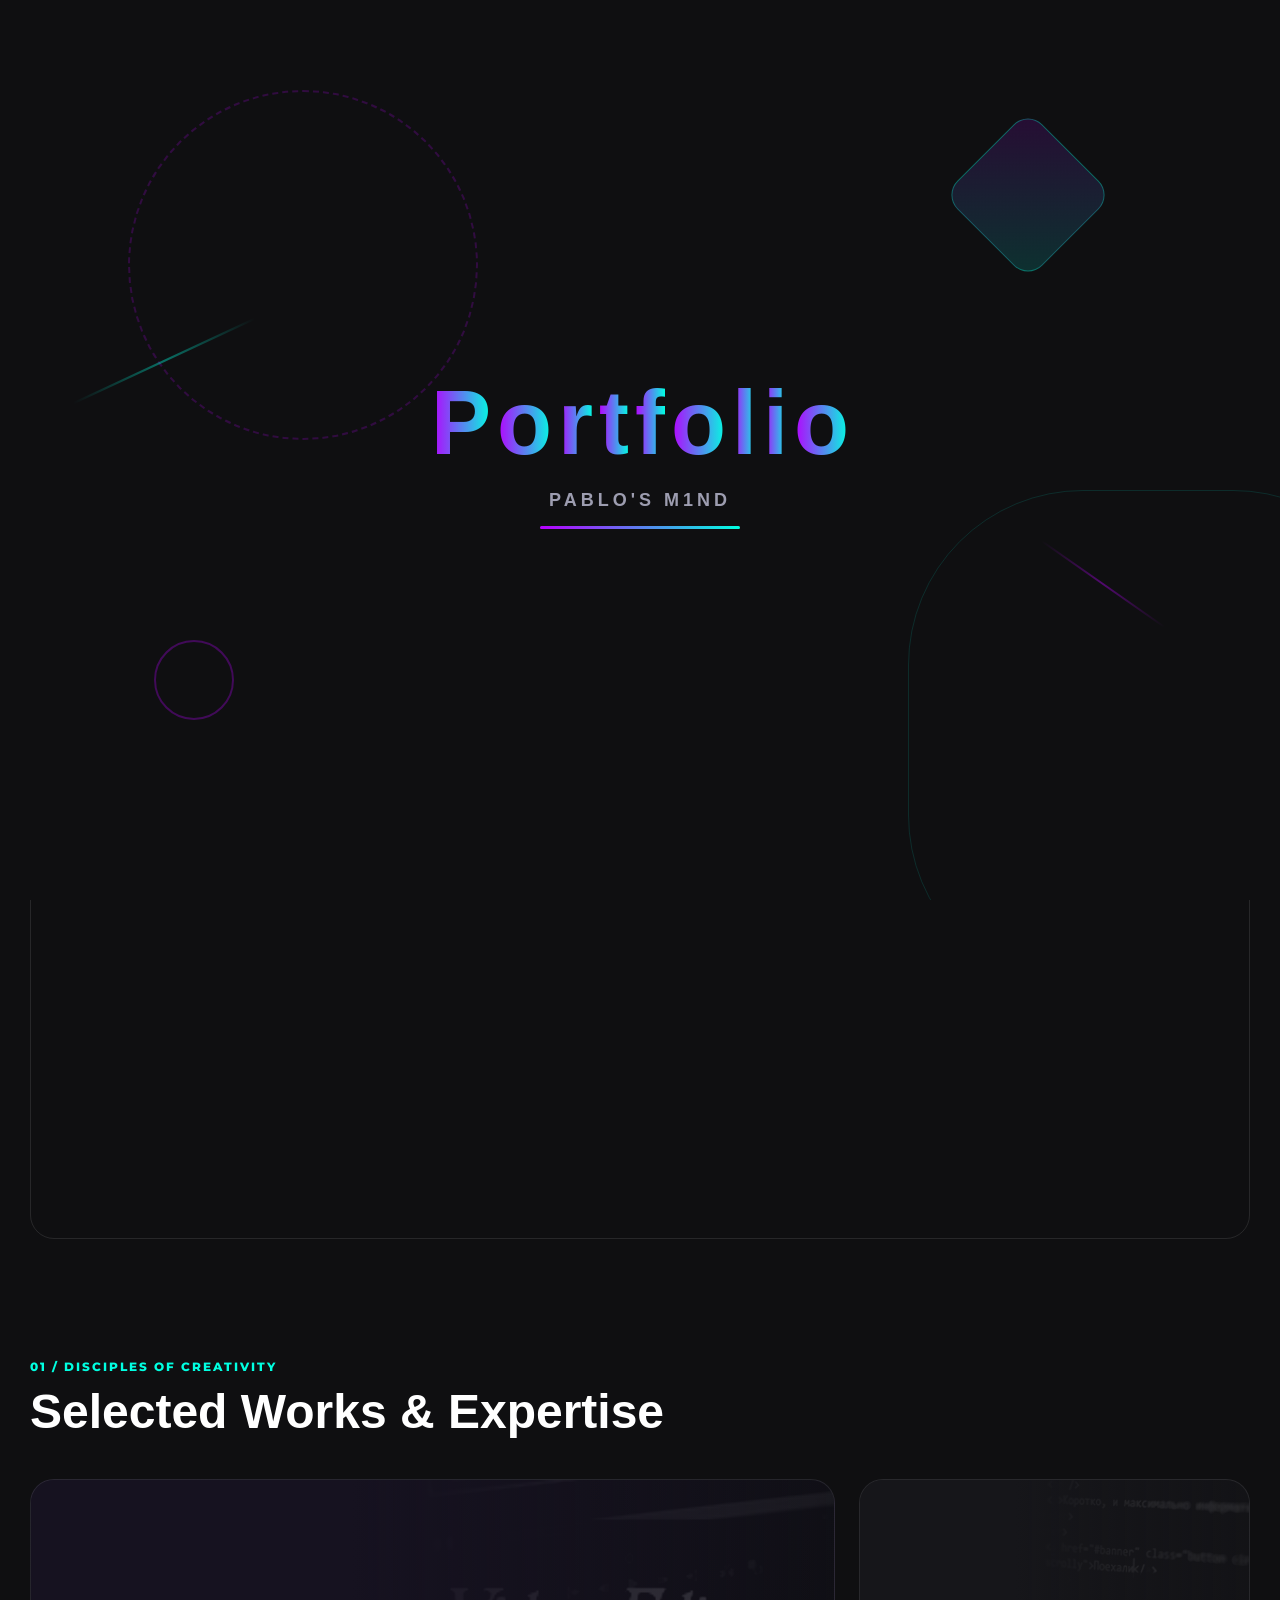
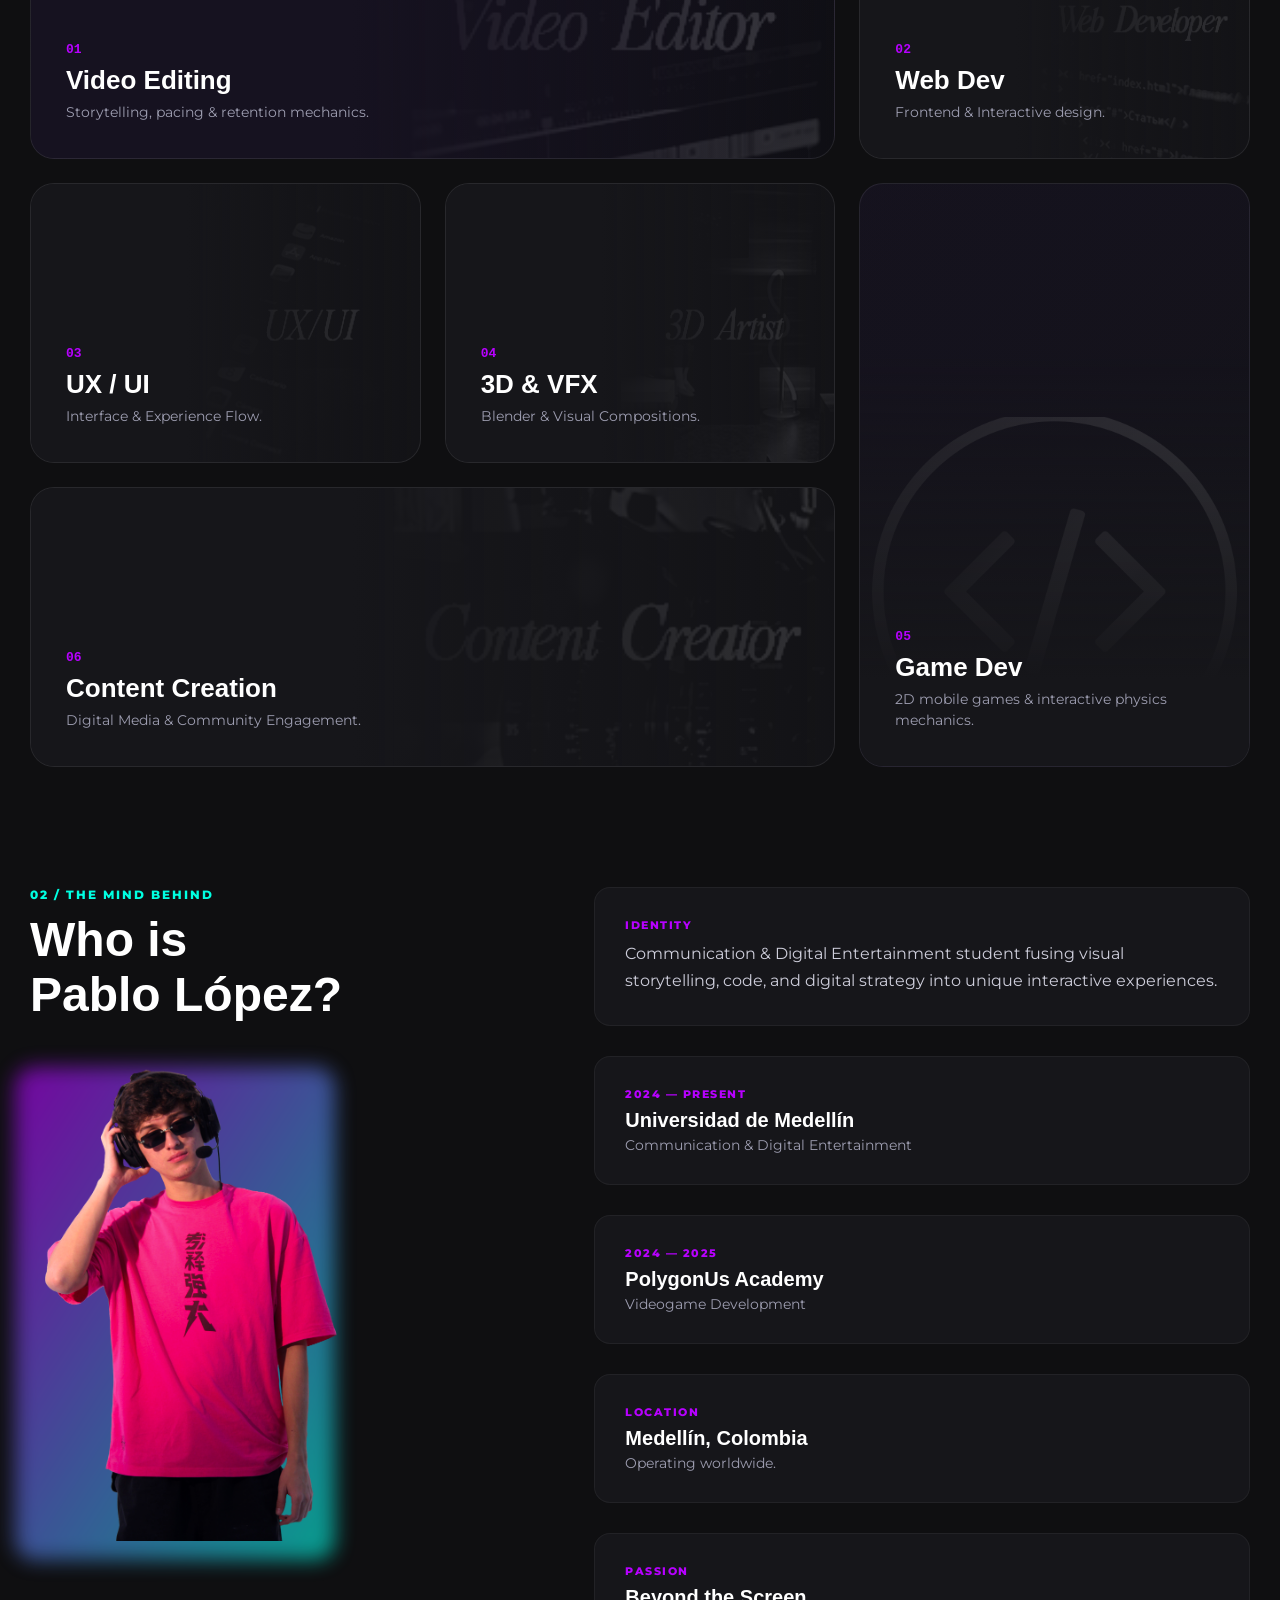
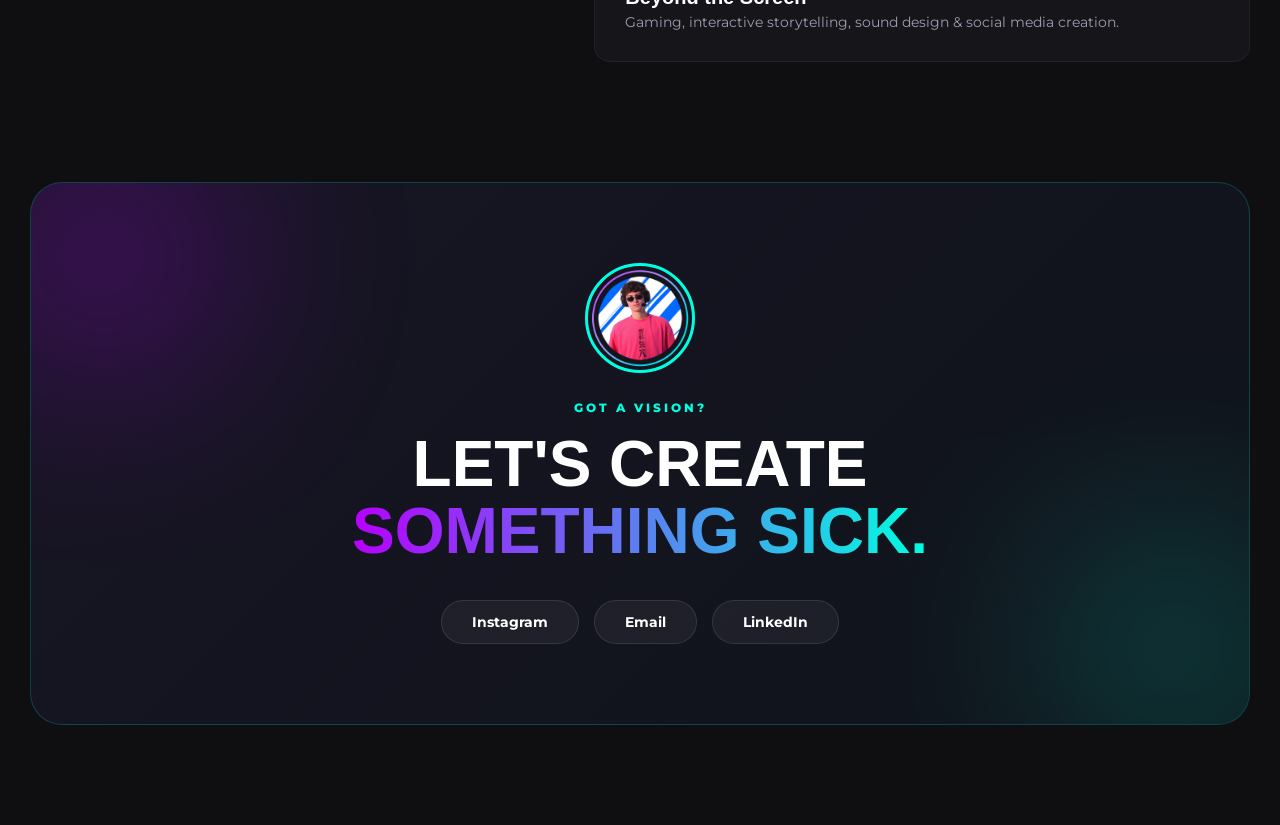
==== Portafolio/index.html @ 2359c6ee "Portfolio" ====
<!DOCTYPE html>
<html lang="en">
<head>
    <meta charset="UTF-8">
    <meta name="viewport" content="width=device-width, initial-scale=1.0">
    <title>Pablo's M1nd | Creative Universe</title>

    <link rel="preconnect" href="https://fonts.googleapis.com">
    <link rel="preconnect" href="https://fonts.gstatic.com" crossorigin>
    <link href="https://fonts.googleapis.com/css2?family=Google+Sans:ital,opsz,wght@0,17..18,400..700;1,17..18,400..700&family=Montserrat:ital,wght@0,100..900;1,100..900&display=swap" rel="stylesheet">
    
    <link rel="stylesheet" href="Styles/style.css">
</head>
<body>

<div id="loader" class="loader-screen">
    <div class="loader-geometry shape-1"></div>
    <div class="loader-geometry shape-2"></div>
    <div class="loader-geometry shape-3"></div>
    <div class="loader-geometry shape-4"></div>
    <div class="loader-geometry shape-5"></div>
    <div class="loader-geometry shape-6"></div>
    
    <div class="loader-text-wrapper">
        <span class="load-char">P</span>
        <span class="load-char">o</span>
        <span class="load-char">r</span>
        <span class="load-char">t</span>
        <span class="load-char">f</span>
        <span class="load-char">o</span>
        <span class="load-char">l</span>
        <span class="load-char">i</span>
        <span class="load-char">o</span>
    </div>

    <h1 class="loader-title">Pablo's M1nd</h1>
    <div class="loader-bar-container">
        <div class="loader-bar"></div>
    </div>
</div>

<header>
    <nav>
        <div class="div-header">
            <div class="brand-logo">
                <h1>Pablo's M1nd<span class="dot">.</span></h1>
            </div>

            <button class="nav-toggle" id="navToggle" aria-label="Abrir menú">
                <span></span>
                <span></span>
                <span></span>
            </button>

            <div class="nav-links" id="navLinks">
                <a href="#" class="active-link">Home</a>
                <a href="#projects">Projects</a>
                <a href="#About-Me">About</a>
                <a href="#Contact" class="nav-cta">Let's Talk</a>
            </div>
        </div>
    </nav>
</header>

<main>
    <section class="hero-disruptive">
        <div class="hero-badge">DIGITAL ENTERTAINMENT & CREATIVE MEDIA</div>
        
        <div class="hero-main-layout">
            <div class="hero-text-block">
                <p class="hero-greeting">// Hello, World. I am</p>
                <h1 class="hero-title-giant">PABLO<br><span class="gradient-text">LÓPEZ</span></h1>
                <p class="hero-tagline">Transforming raw concepts into digital experiences through video, code, and narrative pacing.</p>
            </div>

            <div class="hero-media-wrapper">
                <div class="media-frame-accent"></div>
                <div class="videoSnobra"> 
                    <iframe src="https://www.youtube.com/embed/orZIh9Pobws?si=IVjfkmtA8cxRq-Ed" title="Featured Work" frameborder="0" allow="accelerometer; autoplay; clipboard-write; encrypted-media; gyroscope; picture-in-picture; web-share" referrerpolicy="strict-origin-when-cross-origin" allowfullscreen></iframe>    
                </div>
            </div>
        </div>
    </section>

    <section class="ticker-section">
        <div class="ticker-wrapper">
            <span>VIDEO EDITING • MOTION GRAPHICS • 3D ARTIST • UX/UI DESIGNER • CONTENT CREATION • VIDEOGAME DEVELOPER • VFX •</span>
            <span>VIDEO EDITING • MOTION GRAPHICS • 3D ARTIST • UX/UI DESIGNER • CONTENT CREATION • VIDEOGAME DEVELOPER • VFX •</span>
            <span>VIDEO EDITING • MOTION GRAPHICS • 3D ARTIST • UX/UI DESIGNER • CONTENT CREATION • VIDEOGAME DEVELOPER • VFX •</span>

        </div>
    </section>

    <div class="reel-demostrative">
        <div class="reel-overlay-text">SHOWREEL '26</div>
        <video autoplay muted loop playsinline>
            <source src="Img/ReelSkills.mp4" type="video/mp4">
        </video>
    </div>
    
    <!-- PROJECTS SECTION: Bento Grid Asimétrico -->
   <!-- PROJECTS SECTION: Bento Grid Asimétrico -->
    <section class="sec-project" id="projects">
        <div class="section-header">
            <span class="section-tag">01 / DISCIPLES OF CREATIVITY</span>
            <h2>Selected Works & Expertise</h2>
        </div>

        <div class="bento-grid">
            <!-- 1. Video Editing (Ocupa 2 columnas - Fila 1) -->
            <a href="Docs/editor.html" class="bento-card bento-hero-card">
                <div class="card-bg-glow"></div>
                <img class="img-categories" src="Img/Video Editor - img.png" alt="Video Editor">
                <div class="card-content">
                    <span class="card-num">01</span>
                    <h3>Video Editing</h3>
                    <p>Storytelling, pacing & retention mechanics.</p>
                </div>
            </a>

            <!-- 2. Web Dev (1 columna - Fila 1) -->
            <a href="Docs/webDeveloper.html" class="bento-card">
                <img class="img-categories" src="Img/Web Developer - img.png" alt="Web Developer">
                <div class="card-content">
                    <span class="card-num">02</span>
                    <h3>Web Dev</h3>
                    <p>Frontend & Interactive design.</p>
                </div>
            </a>

            <!-- 3. UX / UI (1 columna - Fila 2) -->
            <a href="#" class="bento-card">
                <img class="img-categories" src="Img/UXUI - img.png" alt="UXUI">
                <div class="card-content">
                    <span class="card-num">03</span>
                    <h3>UX / UI</h3>
                    <p>Interface & Experience Flow.</p>
                </div>
            </a>

            <!-- 4. 3D & VFX (1 columna - Fila 2) -->
            <a href="#" class="bento-card">
                <img class="img-categories" src="Img/3D Artist - img.png" alt="3D Artist">
                <div class="card-content">
                    <span class="card-num">04</span>
                    <h3>3D & VFX</h3>
                    <p>Blender & Visual Compositions.</p>
                </div>
            </a>

            <!-- 5. Game Dev (VERTICAL: Ocupa 2 filas a la derecha de la columna 3) -->
            <a href="#" class="bento-card bento-vertical-card">
                <img class="img-categories" src="Img/Unity-logo.png" alt="Game Dev">
                <div class="card-content">
                    <span class="card-num">05</span>
                    <h3>Game Dev</h3>
                    <p>2D mobile games & interactive physics mechanics.</p>
                </div>
            </a>

            <!-- 6. Content Creation (Ocupa 2 columnas abajo a la izquierda) -->
            <a href="#" class="bento-card bento-wide-card">
                <img class="img-categories" src="Img/Content Creator - img.png" alt="Content Creator">
                <div class="card-content">
                    <span class="card-num">06</span>
                    <h3>Content Creation</h3>
                    <p>Digital Media & Community Engagement.</p>
                </div>
            </a>
        </div>
    </section>

    <!-- ABOUT SECTION: Timeline Interactivo Asimétrico -->
    <section class="sec-about" id="About-Me">
        <div class="div-about-disruptive">
            <div class="about-sticky-side">
                <span class="section-tag">02 / THE MIND BEHIND</span>
                <h2>Who is<br>Pablo López?</h2>
                <div class="about-portrait-wrapper">
                    <div class="portrait-border-glow"></div>
                    <img src="Img/Foto de Perfil.png" alt="Foto Pablo" class="portrait-img">
                </div>
            </div>

            <div class="about-timeline-side">
                <div class="timeline-block">
                    <span class="timeline-tag">IDENTITY</span>
                    <p class="timeline-text">Communication & Digital Entertainment student fusing visual storytelling, code, and digital strategy into unique interactive experiences.</p>
                </div>

                <div class="timeline-block">
                    <span class="timeline-tag">2024 — PRESENT</span>
                    <h4>Universidad de Medellín</h4>
                    <p class="timeline-sub">Communication & Digital Entertainment</p>
                </div>

                <div class="timeline-block">
                    <span class="timeline-tag">2024 — 2025</span>
                    <h4>PolygonUs Academy</h4>
                    <p class="timeline-sub">Videogame Development</p>
                </div>

                <div class="timeline-block">
                    <span class="timeline-tag">LOCATION</span>
                    <h4>Medellín, Colombia</h4>
                    <p class="timeline-sub">Operating worldwide.</p>
                </div>

                <div class="timeline-block">
                    <span class="timeline-tag">PASSION</span>
                    <h4>Beyond the Screen</h4>
                    <p class="timeline-sub">Gaming, interactive storytelling, sound design & social media creation.</p>
                </div>
            </div>
        </div>
    </section>

    <!-- CONTACT SECTION: Banner Neón Impactante -->
    <section class="sec-contact-new" id="Contact">
        <div class="contact-disruptive-card">
            <div class="contact-bg-elements">
                <div class="c-glow-1"></div>
                <div class="c-glow-2"></div>
            </div>

            <div class="contact-avatar-box">
                <img src="Img/foto contacto.png" alt="Pablo's M1nd">
            </div>

            <span class="contact-subhead">GOT A VISION?</span>
            <h2 class="contact-title-giant">LET'S CREATE <br><span class="gradient-text">SOMETHING SICK.</span></h2>

            <div class="div-socialmedia-new">
                <a href="https://www.instagram.com/pablos_m1nd" target="_blank" rel="noopener" class="social-btn">
                    <span>Instagram</span>
                </a>
                <a href="mailto:contact@pablosm1nd.com" class="social-btn">
                    <span>Email</span>
                </a>
                <a href="https://www.linkedin.com/in/pablolopezcreativo" target="_blank" rel="noopener" class="social-btn">
                    <span>LinkedIn</span>
                </a>  
            </div>
        </div>
    </section>

</main>

<script src="https://cdnjs.cloudflare.com/ajax/libs/gsap/3.12.2/gsap.min.js"></script>
<script src="Scripts/script.js"></script>
</body>
</html>
---- Portafolio/Styles/style.css ----
* {
  margin: 0;
  padding: 0;
  text-decoration: none;
  box-sizing: border-box;
}

:root {
  --bg-dark: #0f0f11;
  --card-bg: #16161a;
  --accent-purple: #B700FF;
  --accent-cyan: #00FFE1;
  --text-white: #ffffff;
  --text-dim: #9d9db0;
}

body {
  background-color: var(--bg-dark);
  color: var(--text-white);
  font-family: 'Montserrat', sans-serif;
  overflow-x: hidden;
  padding: 0;
}

.loader-screen {
  position: fixed;
  top: 0;
  left: 0;
  width: 100vw;
  height: 100vh;
  background-color: var(--bg-dark);
  display: flex;
  flex-direction: column;
  justify-content: center;
  align-items: center;
  z-index: 99999;
  gap: 15px;
  overflow: hidden;
}

.loader-geometry {
  position: absolute;
  pointer-events: none;
}

.loader-geometry.shape-1 {
  width: 350px;
  height: 350px;
  border: 2px dashed rgba(183, 0, 255, 0.2);
  border-radius: 50%;
  top: 10%;
  left: 10%;
}

.loader-geometry.shape-2 {
  width: 500px;
  height: 500px;
  border: 1px solid rgba(0, 255, 225, 0.12);
  border-radius: 35%;
  bottom: -10%;
  right: -10%;
}

.loader-geometry.shape-3 {
  width: 120px;
  height: 120px;
  background: linear-gradient(135deg, rgba(183, 0, 255, 0.15), rgba(0, 255, 225, 0.15));
  border: 1px solid rgba(0, 255, 225, 0.3);
  border-radius: 20px;
  top: 15%;
  right: 15%;
  transform: rotate(45deg);
}

.loader-geometry.shape-4 {
  width: 80px;
  height: 80px;
  border: 2px solid rgba(183, 0, 255, 0.3);
  border-radius: 50%;
  bottom: 20%;
  left: 12%;
}

.loader-geometry.shape-5 {
  width: 200px;
  height: 2px;
  background: linear-gradient(to right, transparent, rgba(0, 255, 225, 0.4), transparent);
  top: 40%;
  left: 5%;
  transform: rotate(-25deg);
}

.loader-geometry.shape-6 {
  width: 150px;
  height: 2px;
  background: linear-gradient(to right, transparent, rgba(183, 0, 255, 0.4), transparent);
  bottom: 35%;
  right: 8%;
  transform: rotate(35deg);
}

.loader-text-wrapper {
  display: flex;
  gap: 6px;
  z-index: 2;
}

.load-char {
  font-family: "Google Sans", sans-serif;
  font-size: clamp(50px, 9vw, 90px);
  font-weight: 900;
  background: linear-gradient(to right, var(--accent-purple), var(--accent-cyan));
  -webkit-background-clip: text;
  -webkit-text-fill-color: transparent;
}

.loader-title {
  font-family: "Google Sans", sans-serif;
  font-size: clamp(14px, 2vw, 18px);
  letter-spacing: 4px;
  text-transform: uppercase;
  color: var(--text-dim);
  z-index: 2;
}

.loader-bar-container {
  width: 200px;
  height: 3px;
  background: #25252e;
  border-radius: 2px;
  overflow: hidden;
  z-index: 2;
}

.loader-bar {
  width: 100%;
  height: 100%;
  background: linear-gradient(to right, var(--accent-purple), var(--accent-cyan));
  transform-origin: left;
  transform: scaleX(0);
}

header {
  position: fixed;
  top: 0;
  left: 0;
  width: 100%;
  background: rgba(15, 15, 17, 0.85);
  backdrop-filter: blur(12px);
  z-index: 1000;
  border-bottom: 1px solid rgba(255, 255, 255, 0.05);
}

.div-header {
  max-width: 1300px;
  margin: 0 auto;
  padding: 20px 30px;
  display: flex;
  align-items: center;
  justify-content: space-between;
}

.brand-logo h1 {
  font-family: "Google Sans", sans-serif;
  font-size: 24px;
  font-weight: 800;
  color: var(--text-white);
}

.brand-logo .dot {
  color: var(--accent-cyan);
}

nav .nav-links {
  display: flex;
  align-items: center;
  gap: 30px;
}

nav a {
  color: var(--text-dim);
  font-family: "Google Sans", sans-serif;
  font-weight: 600;
  font-size: 15px;
  transition: all 0.3s ease;
}

nav a:hover,
nav a.active-link {
  color: var(--text-white);
}

nav a.nav-cta {
  padding: 8px 20px;
  border-radius: 30px;
  border: 1px solid var(--accent-cyan);
  color: var(--accent-cyan);
}

nav a.nav-cta:hover {
  background: var(--accent-cyan);
  color: #000;
  box-shadow: 0 0 20px rgba(0, 255, 225, 0.4);
}

.nav-toggle {
  display: none;
  flex-direction: column;
  justify-content: space-between;
  width: 28px;
  height: 18px;
  background: transparent;
  border: none;
  cursor: pointer;
}

.nav-toggle span {
  width: 100%;
  height: 2px;
  background-color: var(--text-white);
}

main {
  max-width: 1300px;
  margin: 120px auto 0;
  padding: 0 30px;
}

.hero-disruptive {
  padding: 60px 0 100px;
}

.hero-badge {
  display: inline-block;
  padding: 6px 16px;
  border-radius: 20px;
  background: rgba(183, 0, 255, 0.1);
  border: 1px solid rgba(183, 0, 255, 0.3);
  color: var(--accent-purple);
  font-size: 12px;
  font-weight: 700;
  letter-spacing: 1.5px;
  margin-bottom: 30px;
}

.hero-main-layout {
  display: grid;
  grid-template-columns: 1.2fr 1fr;
  gap: 50px;
  align-items: center;
}

.hero-greeting {
  font-family: monospace;
  color: var(--accent-cyan);
  font-size: 16px;
  margin-bottom: 10px;
}

.hero-title-giant {
  font-family: "Google Sans", sans-serif;
  font-size: clamp(48px, 6.5vw, 85px);
  font-weight: 900;
  line-height: 0.95;
  letter-spacing: -2px;
  margin-bottom: 25px;
}

.gradient-text {
  background: linear-gradient(to right, var(--accent-purple), var(--accent-cyan));
  -webkit-background-clip: text;
  -webkit-text-fill-color: transparent;
}

.hero-tagline {
  font-size: 18px;
  color: var(--text-dim);
  max-width: 480px;
  line-height: 1.6;
}

.hero-media-wrapper {
  position: relative;
}

.media-frame-accent {
  position: absolute;
  top: -15px;
  right: -15px;
  width: 100%;
  height: 100%;
  border: 2px solid var(--accent-purple);
  border-radius: 20px;
  z-index: 0;
}

.videoSnobra {
  position: relative;
  z-index: 1;
  width: 100%;
  aspect-ratio: 16 / 9;
  border-radius: 16px;
  overflow: hidden;
  box-shadow: 0 20px 50px rgba(0, 0, 0, 0.5);
}

.videoSnobra iframe {
  width: 100%;
  height: 100%;
}

.ticker-section {
  width: 100vw;
  position: relative;
  left: 50%;
  right: 50%;
  margin-left: -50vw;
  margin-right: -50vw;
  background: var(--accent-purple);
  color: #000;
  padding: 12px 0;
  overflow: hidden;
  transform: rotate(-1.5deg);
  margin-bottom: 80px;
}

.ticker-wrapper {
  display: flex;
  white-space: nowrap;
  font-family: "Google Sans", sans-serif;
  font-weight: 900;
  font-size: 15px;
  letter-spacing: 2px;
  animation: marquee 18s linear infinite;
}

@keyframes marquee {
  0% { transform: translateX(0); }
  100% { transform: translateX(-50%); }
}

.reel-demostrative {
  position: relative;
  width: 100%;
  height: 480px;
  border-radius: 24px;
  overflow: hidden;
  margin-bottom: 120px;
  border: 1px solid rgba(255, 255, 255, 0.1);
}

.reel-overlay-text {
  position: absolute;
  top: 25px;
  left: 25px;
  background: rgba(0, 0, 0, 0.6);
  backdrop-filter: blur(8px);
  padding: 8px 16px;
  border-radius: 20px;
  font-size: 12px;
  font-weight: 700;
  letter-spacing: 2px;
  z-index: 2;
}

.reel-demostrative video {
  width: 100%;
  height: 100%;
  object-fit: cover;
}

.section-header {
  margin-bottom: 40px;
}

.section-tag {
  font-size: 12px;
  font-weight: 800;
  color: var(--accent-cyan);
  letter-spacing: 2px;
  display: block;
  margin-bottom: 10px;
}

.section-header h2 {
  font-family: "Google Sans", sans-serif;
  font-size: clamp(30px, 4vw, 48px);
  font-weight: 800;
}

.bento-grid {
  display: grid;
  grid-template-columns: repeat(3, 1fr);
  gap: 24px;
  margin-bottom: 120px;
}

.bento-card {
  position: relative;
  background: var(--card-bg);
  border: 1px solid rgba(255, 255, 255, 0.08);
  border-radius: 24px;
  padding: 35px;
  overflow: hidden;
  display: flex;
  flex-direction: column;
  justify-content: flex-end;
  min-height: 280px;
  text-decoration: none;
  transition: all 0.4s cubic-bezier(0.165, 0.84, 0.44, 1);
}

.bento-hero-card {
  grid-column: span 2;
  background: linear-gradient(135deg, #1a1625, #121218);
}

.bento-wide-card {
  grid-column: span 2;
}

.bento-vertical-card {
  grid-row: span 2;
  background: linear-gradient(135deg, #161220, #121218);
}

.bento-card .img-categories {
  position: absolute !important;
  top: 0 !important;
  right: 0 !important;
  bottom: 0 !important;
  left: auto !important;
  width: 55% !important;
  height: 100% !important;
  max-height: none !important;
  object-fit: cover !important;
  object-position: center right !important;
  opacity: 0.2 !important;
  filter: grayscale(100%) contrast(120%);
  pointer-events: none;
  z-index: 1 !important;
  transition: all 0.5s ease !important;
}

.bento-vertical-card .img-categories {
  width: 100% !important;
  height: 60% !important;
  top: auto !important;
  bottom: 0 !important;
  right: 0 !important;
  opacity: 0.25 !important;
}

.bento-card::before {
  content: '';
  position: absolute;
  inset: 0;
  background: linear-gradient(90deg, var(--card-bg) 40%, rgba(22, 22, 26, 0.4) 100%);
  z-index: 2;
  pointer-events: none;
}

.bento-hero-card::before {
  background: linear-gradient(90deg, #161220 40%, rgba(18, 18, 24, 0.2) 100%);
}

.bento-vertical-card::before {
  background: linear-gradient(180deg, rgba(22, 22, 26, 0.2) 30%, var(--card-bg) 85%) !important;
}

.bento-card .card-content,
.bento-card .card-num {
  position: relative;
  z-index: 3 !important;
}

.bento-card .card-content {
  max-width: 75%;
}

.bento-vertical-card .card-content {
  max-width: 100% !important;
}

.bento-card:hover {
  transform: translateY(-6px);
  border-color: rgba(0, 255, 225, 0.4);
  box-shadow: 0 20px 40px rgba(0, 0, 0, 0.5);
}

.bento-card:hover .img-categories {
  opacity: 0.55 !important;
  filter: grayscale(0%) contrast(100%);
  transform: scale(1.04);
}

.card-num {
  font-family: monospace;
  color: var(--accent-purple);
  font-size: 13px;
  font-weight: 700;
  margin-bottom: 8px;
  display: block;
}

.card-content h3 {
  font-family: "Google Sans", sans-serif;
  font-size: 26px;
  color: var(--text-white);
  margin-bottom: 6px;
}

.card-content p {
  font-size: 14px;
  color: var(--text-dim);
  line-height: 1.5;
}

.sec-about {
  margin-bottom: 120px;
}

.div-about-disruptive {
  display: grid;
  grid-template-columns: 1fr 1.3fr;
  gap: 60px;
}

.about-sticky-side {
  position: sticky;
  top: 140px;
  height: fit-content;
}

.about-sticky-side h2 {
  font-family: "Google Sans", sans-serif;
  font-size: clamp(30px, 4vw, 48px);
  font-weight: 800;
  margin-top: 10px;
}

.about-portrait-wrapper {
  position: relative;
  margin-top: 30px;
  width: 100%;
  max-width: 320px;
}

.portrait-img {
  width: 100%;
  border-radius: 20px;
  position: relative;
  z-index: 1;
  filter: contrast(105%);
}

.portrait-border-glow {
  position: absolute;
  top: 15px;
  left: -15px;
  width: 100%;
  height: 100%;
  border-radius: 20px;
  background: linear-gradient(to bottom right, var(--accent-purple), var(--accent-cyan));
  z-index: 0;
  opacity: 0.6;
  filter: blur(10px);
}

.about-timeline-side {
  display: flex;
  flex-direction: column;
  gap: 30px;
}

.timeline-block {
  background: var(--card-bg);
  border: 1px solid rgba(255, 255, 255, 0.05);
  padding: 30px;
  border-radius: 16px;
  position: relative;
}

.timeline-tag {
  font-size: 11px;
  font-weight: 800;
  letter-spacing: 1.5px;
  color: var(--accent-purple);
  display: block;
  margin-bottom: 8px;
}

.timeline-block h4 {
  font-family: "Google Sans", sans-serif;
  font-size: 20px;
  color: var(--text-white);
}

.timeline-sub {
  font-size: 14px;
  color: var(--text-dim);
  margin-top: 4px;
}

.timeline-text {
  font-size: 16px;
  line-height: 1.7;
  color: #cecedb;
}

.sec-contact-new {
  margin-bottom: 100px;
}

.contact-disruptive-card {
  position: relative;
  background: linear-gradient(135deg, #181524, #0f141a);
  border: 1px solid rgba(0, 255, 225, 0.2);
  border-radius: 32px;
  padding: 80px 40px;
  text-align: center;
  overflow: hidden;
  transition: transform 0.5s cubic-bezier(0.165, 0.84, 0.44, 1), 
              box-shadow 0.5s ease, 
              border-color 0.5s ease;
}

.contact-bg-elements .c-glow-1 {
  position: absolute;
  top: -50px;
  left: -50px;
  width: 250px;
  height: 250px;
  background: var(--accent-purple);
  border-radius: 50%;
  filter: blur(100px);
  opacity: 0.3;
  animation: floatGlow1 9s ease-in-out infinite;
}

.contact-bg-elements .c-glow-2 {
  position: absolute;
  bottom: -50px;
  right: -50px;
  width: 250px;
  height: 250px;
  background: var(--accent-cyan);
  border-radius: 50%;
  filter: blur(100px);
  opacity: 0.2;
  animation: floatGlow2 11s ease-in-out infinite;
}

@keyframes floatGlow1 {
  0% { transform: translate(0px, 0px) scale(1); opacity: 0.3; }
  50% { transform: translate(40px, 30px) scale(1.25); opacity: 0.5; }
  100% { transform: translate(0px, 0px) scale(1); opacity: 0.3; }
}

@keyframes floatGlow2 {
  0% { transform: translate(0px, 0px) scale(1); opacity: 0.2; }
  50% { transform: translate(-50px, -30px) scale(1.3); opacity: 0.4; }
  100% { transform: translate(0px, 0px) scale(1); opacity: 0.2; }
}

.contact-disruptive-card:hover {
  transform: translateY(-8px);
  border-color: rgba(183, 0, 255, 0.5);
  box-shadow: 0 30px 70px rgba(183, 0, 255, 0.18), 
              0 0 50px rgba(0, 255, 225, 0.1);
}

.contact-disruptive-card:hover .c-glow-1 {
  opacity: 0.65;
  transform: scale(1.4);
  transition: all 0.6s ease;
}

.contact-disruptive-card:hover .c-glow-2 {
  opacity: 0.55;
  transform: scale(1.4);
  transition: all 0.6s ease;
}

.contact-disruptive-card:hover .contact-avatar-box img {
  transform: scale(1.06);
  border-color: var(--accent-purple);
  transition: all 0.4s ease;
}

.contact-avatar-box img {
  width: 110px;
  height: 110px;
  border-radius: 50%;
  object-fit: cover;
  border: 3px solid var(--accent-cyan);
  margin-bottom: 20px;
  transition: all 0.4s ease;
}

.contact-subhead {
  font-size: 12px;
  font-weight: 800;
  letter-spacing: 3px;
  color: var(--accent-cyan);
}

.contact-title-giant {
  font-family: "Google Sans", sans-serif;
  font-size: clamp(36px, 5vw, 64px);
  font-weight: 900;
  line-height: 1.05;
  margin: 15px 0 35px;
}

.div-socialmedia-new {
  display: flex;
  justify-content: center;
  gap: 15px;
  flex-wrap: wrap;
}

.social-btn {
  padding: 12px 30px;
  border-radius: 30px;
  background: rgba(255, 255, 255, 0.05);
  border: 1px solid rgba(255, 255, 255, 0.1);
  color: var(--text-white);
  font-weight: 700;
  font-size: 14px;
  transition: all 0.3s ease;
}

.social-btn:hover {
  background: var(--text-white);
  color: #000;
  transform: translateY(-3px);
}

.service-intro {
  padding: 60px 0 80px;
}

.service-intro h1 {
  font-family: "Google Sans", sans-serif;
  font-size: clamp(38px, 5.5vw, 72px);
  font-weight: 900;
  line-height: 1.1;
  margin-bottom: 20px;
}

.service-description {
  font-size: 16px;
  color: var(--text-dim);
  max-width: 650px;
  line-height: 1.7;
  margin-bottom: 30px;
}

.service-skills {
  display: flex;
  flex-wrap: wrap;
  gap: 12px;
}

.service-skills span, 
.site-tags span {
  padding: 6px 16px;
  border-radius: 20px;
  background: rgba(183, 0, 255, 0.1);
  border: 1px solid rgba(183, 0, 255, 0.3);
  color: var(--accent-purple);
  font-size: 13px;
  font-weight: 600;
}

/* ==========================================
   GRILLAS DE EXPERIENCIA Y VIDEOS
========================================== */
.sec-experience-hc,
.sec-experience-vc {
    display: grid;
    grid-template-columns: repeat(2, 1fr);
    gap: 30px;
    margin-bottom: 60px;
}

.video-card {
    background: var(--card-bg);
    border: 1px solid rgba(255, 255, 255, 0.08);
    border-radius: 24px;
    overflow: hidden;
    display: flex;
    flex-direction: column;
    opacity: 1 !important; /* Asegura que no se queden ocultos por GSAP */
    visibility: visible !important;
    transition: all 0.4s cubic-bezier(0.165, 0.84, 0.44, 1);
}

.video-card:hover {
    transform: translateY(-6px);
    border-color: rgba(0, 255, 225, 0.4);
    box-shadow: 0 20px 40px rgba(0, 0, 0, 0.5);
}

.video-wrapper {
    width: 100%;
    aspect-ratio: 16 / 9;
    background: #000;
    position: relative;
}

.video-wrapper iframe {
    width: 100%;
    height: 100%;
    border: none;
    position: absolute;
    top: 0;
    left: 0;
}

.vertical-video {
    width: 100%;
    min-height: 480px;
    background: #121216;
    display: flex;
    justify-content: center;
    align-items: center;
    overflow: hidden;
}

.video-info {
    padding: 30px;
    display: flex;
    gap: 20px;
    align-items: flex-start;
}

.video-number {
    font-family: monospace;
    color: var(--accent-purple);
    font-size: 14px;
    font-weight: 700;
}

.about-date {
    font-size: 12px;
    color: var(--accent-cyan);
    font-weight: 700;
    letter-spacing: 1px;
    margin-bottom: 6px;
    text-transform: uppercase;
}

.video-info h3 {
    font-family: "Google Sans", sans-serif;
    font-size: 22px;
    color: var(--text-white);
    margin-bottom: 8px;
}

.video-description {
    font-size: 14px;
    color: var(--text-dim);
    line-height: 1.5;
} 

/* ==========================================
   EXPERIENCIA WEB & GRID DE SITIOS (CORREGIDO)
========================================== */
.container-experienceWeb {
    display: grid;
    grid-template-columns: repeat(2, 1fr);
    gap: 30px;
    margin-bottom:80px; 
}

.div-sites {
    background: var(--card-bg);
    border: 1px solid rgba(255, 255, 255, 0.08);
    border-radius: 24px;
    overflow: hidden;
    display: flex;
    flex-direction: column;
    text-decoration: none;
    opacity: 1 !important;        /* Fuerza la visibilidad para evitar que desaparezcan */
    visibility: visible !important;
    transform: none !important;   /* Evita bloqueos de transformación de GSAP */
    transition: all 0.4s cubic-bezier(0.165, 0.84, 0.44, 1);
}

.div-sites:hover {
    transform: translateY(-6px) !important;
    border-color: rgba(0, 255, 225, 0.4);
    box-shadow: 0 20px 40px rgba(0, 0, 0, 0.5);
}

.site-image {
    width: 100%;
    height: 240px;
    overflow: hidden;
    background: #000;
    position: relative;
}

.site-image img {
    width: 100%;
    height: 100%;
    object-fit: cover;
    transition: transform 0.5s ease;
}

.div-sites:hover .site-image img {
    transform: scale(1.04);
}

.site-info {
    padding: 30px;
}

.site-tags {
    display: flex;
    flex-wrap: wrap;
    gap: 8px;
    margin-top: 20px;
}

/* ==========================================
   GRILLA DE SOFTWARE (CORREGIDA)
========================================== */
.software-section {
  margin-bottom: 100px;
}

.software-grid {
  display: grid;
  grid-template-columns: repeat(4, 1fr);
  gap: 20px;
}

.software-item {
  background: var(--card-bg);
  border: 1px solid rgba(255, 255, 255, 0.08);
  border-radius: 20px;
  padding: 30px;
  text-align: center;
  opacity: 1 !important; /* Evita que se queden invisibles */
  visibility: visible !important;
  transform: none !important; /* Limpia transformaciones fantasma de GSAP si no cargó */
  transition: all 0.3s ease;
}

.software-item:hover {
  transform: translateY(-5px) !important;
  border-color: var(--accent-purple);
  box-shadow: 0 15px 30px rgba(183, 0, 255, 0.15);
}

.software-item img {
  width: 55px;
  height: 55px;
  object-fit: contain;
  margin-bottom: 20px;
  display: inline-block; /* Asegura renderizado correcto de la imagen */
}

.software-item h3 {
  font-family: "Google Sans", sans-serif;
  font-size: 18px;
  color: var(--text-white);
  margin-bottom: 6px;
}

.software-item p {
  font-size: 13px;
  color: var(--text-dim);
}

@media (max-width: 992px) {
  .hero-main-layout {
      grid-template-columns: 1fr;
  }
  .bento-grid {
      grid-template-columns: 1fr 1fr;
  }
  .bento-hero-card,
  .bento-wide-card {
      grid-column: span 2;
  }
  .div-about-disruptive {
      grid-template-columns: 1fr;
  }
  .about-sticky-side {
      position: relative;
      top: 0;
  }
  .sec-experience-hc,
  .sec-experience-vc,
  .container-experienceWeb {
      grid-template-columns: 1fr;
  }
  .software-grid {
      grid-template-columns: repeat(2, 1fr);
  }
}

@media (max-width: 768px) {
  .nav-toggle {
      display: flex;
  }

  nav .nav-links {
      position: absolute;
      top: 100%;
      left: 0;
      width: 100%;
      background-color: var(--bg-dark);
      flex-direction: column;
      padding: 25px;
      gap: 20px;
      border-bottom: 2px solid var(--accent-cyan);
      display: none;
  }

  nav .nav-links.active {
      display: flex;
  }

  .bento-grid {
      grid-template-columns: 1fr;
  }

  .bento-hero-card,
  .bento-wide-card,
  .bento-vertical-card {
      grid-column: span 1;
      grid-row: span 1;
  }

  .bento-card .card-content {
      max-width: 100%;
  }

  .bento-card::before {
      background: linear-gradient(180deg, rgba(22, 22, 26, 0.4) 20%, var(--card-bg) 80%);
  }

  main {
      padding: 0 20px;
  }
}

@media (max-width: 576px) {
  .software-grid {
      grid-template-columns: 1fr;
  }
}
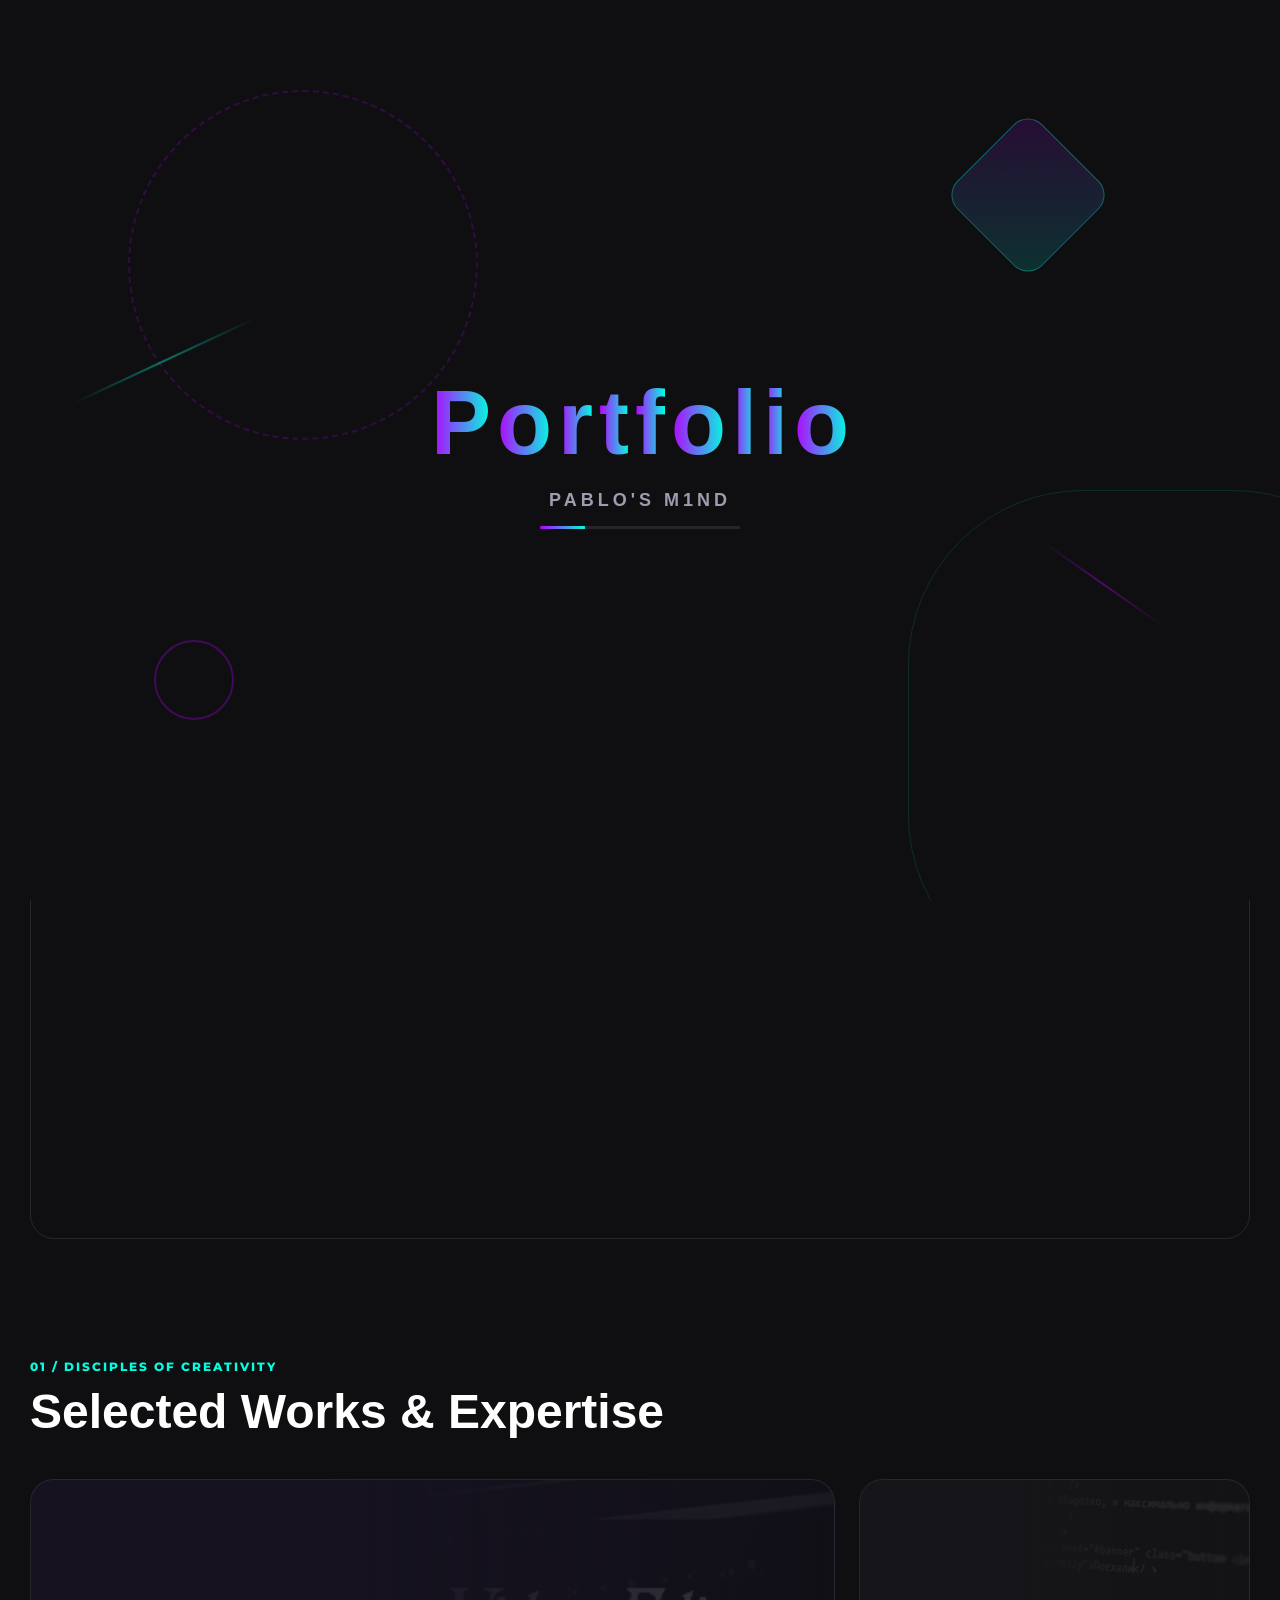
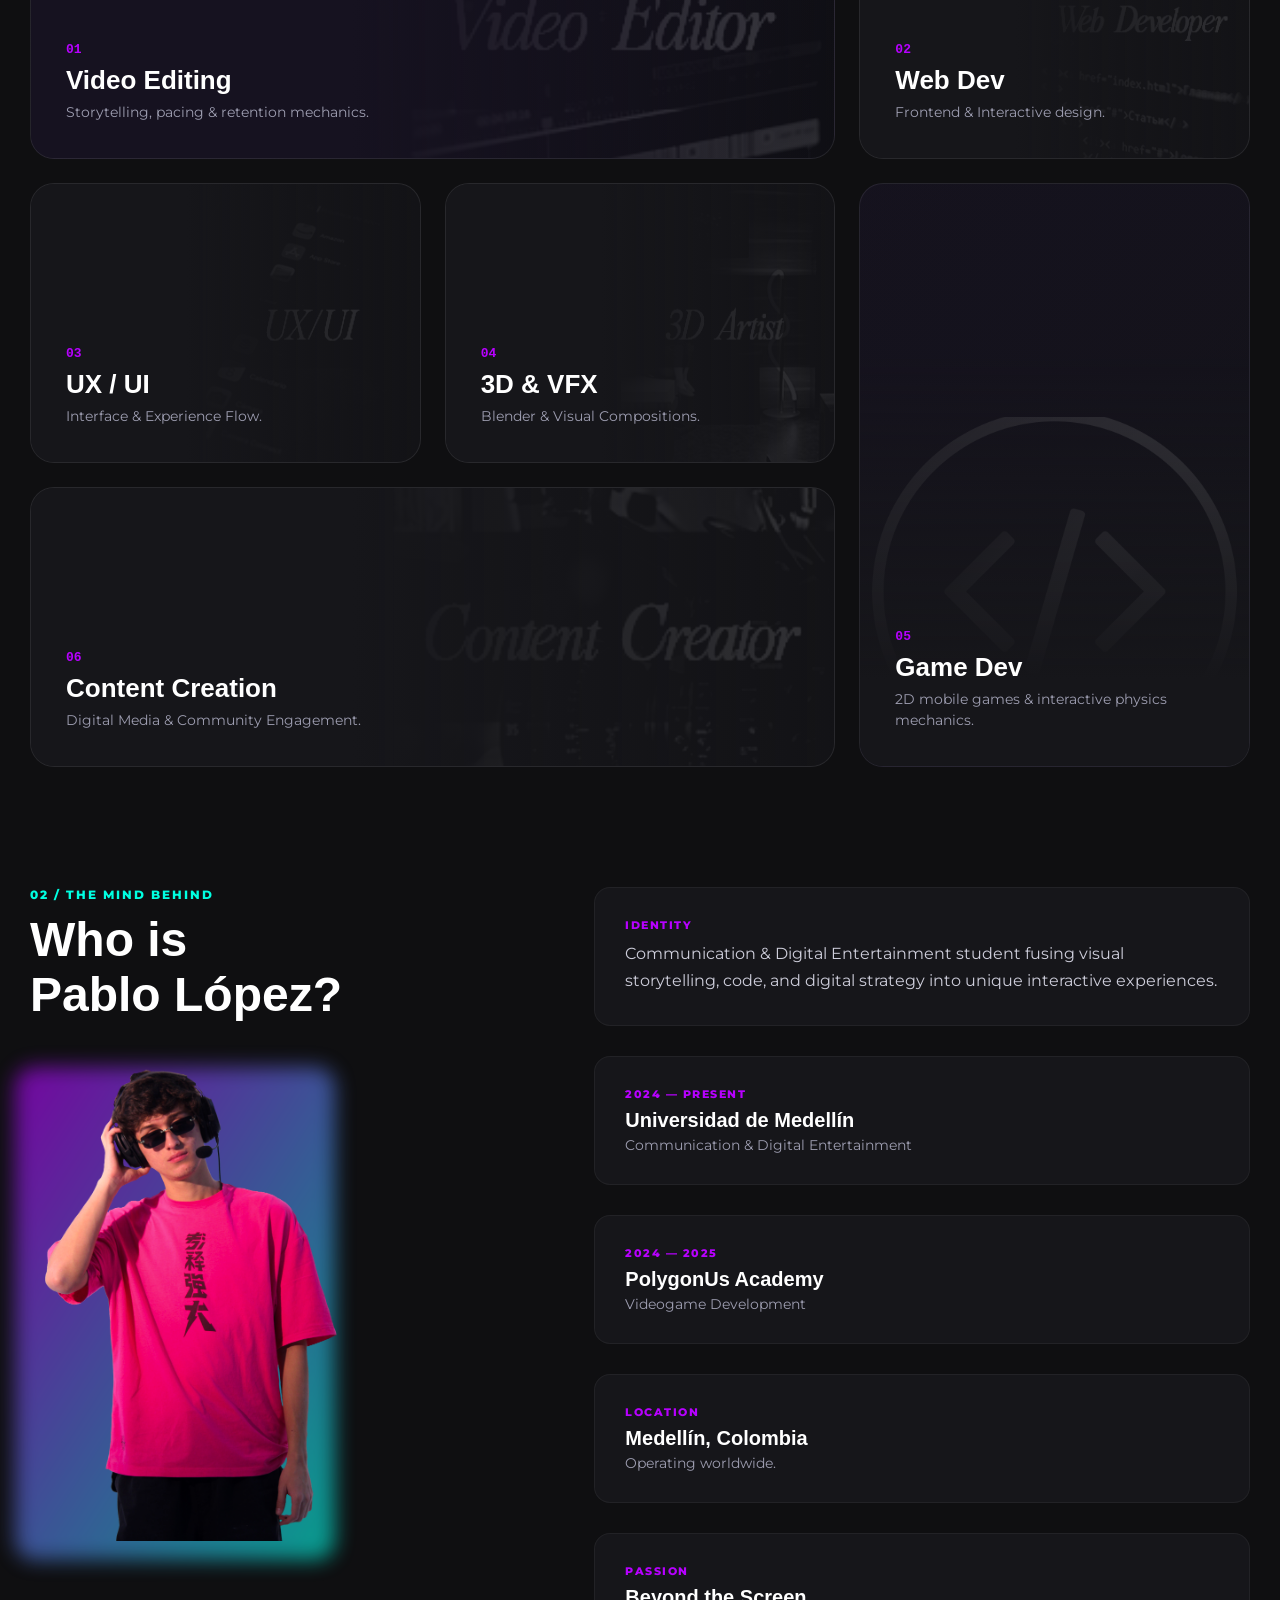
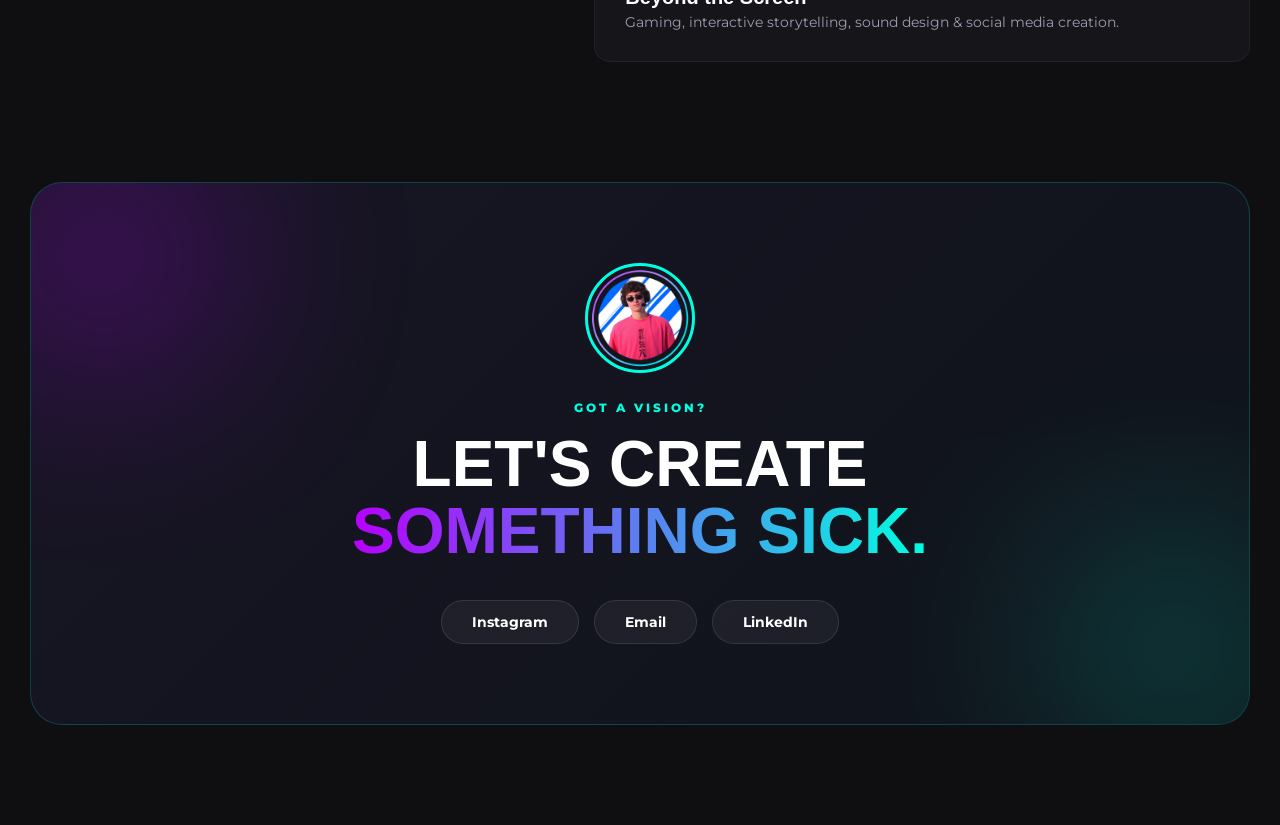
==== commit 24ade584: "Update ScreenMode" ====
--- a/Portafolio/index.html
+++ b/Portafolio/index.html
@@ -57,6 +57,7 @@
                 <a href="#projects">Projects</a>
                 <a href="#About-Me">About</a>
                 <a href="#Contact" class="nav-cta">Let's Talk</a>
+                <a href="#" id="modo" class="nav-cta">Mode</a>
             </div>
         </div>
     </nav>
--- a/Portafolio/Styles/style.css
+++ b/Portafolio/Styles/style.css
@@ -12,6 +12,14 @@
   --accent-cyan: #00FFE1;
   --text-white: #ffffff;
   --text-dim: #9d9db0;
+}
+.oscuro{
+  --bg-dark: #f4f4f7;
+  --card-bg: #68686a;
+  --accent-purple: #B700FF;
+  --accent-cyan: #0044ff;
+  --text-white: #161616;
+  --text-dim: #323238;
 }
 
 body {
